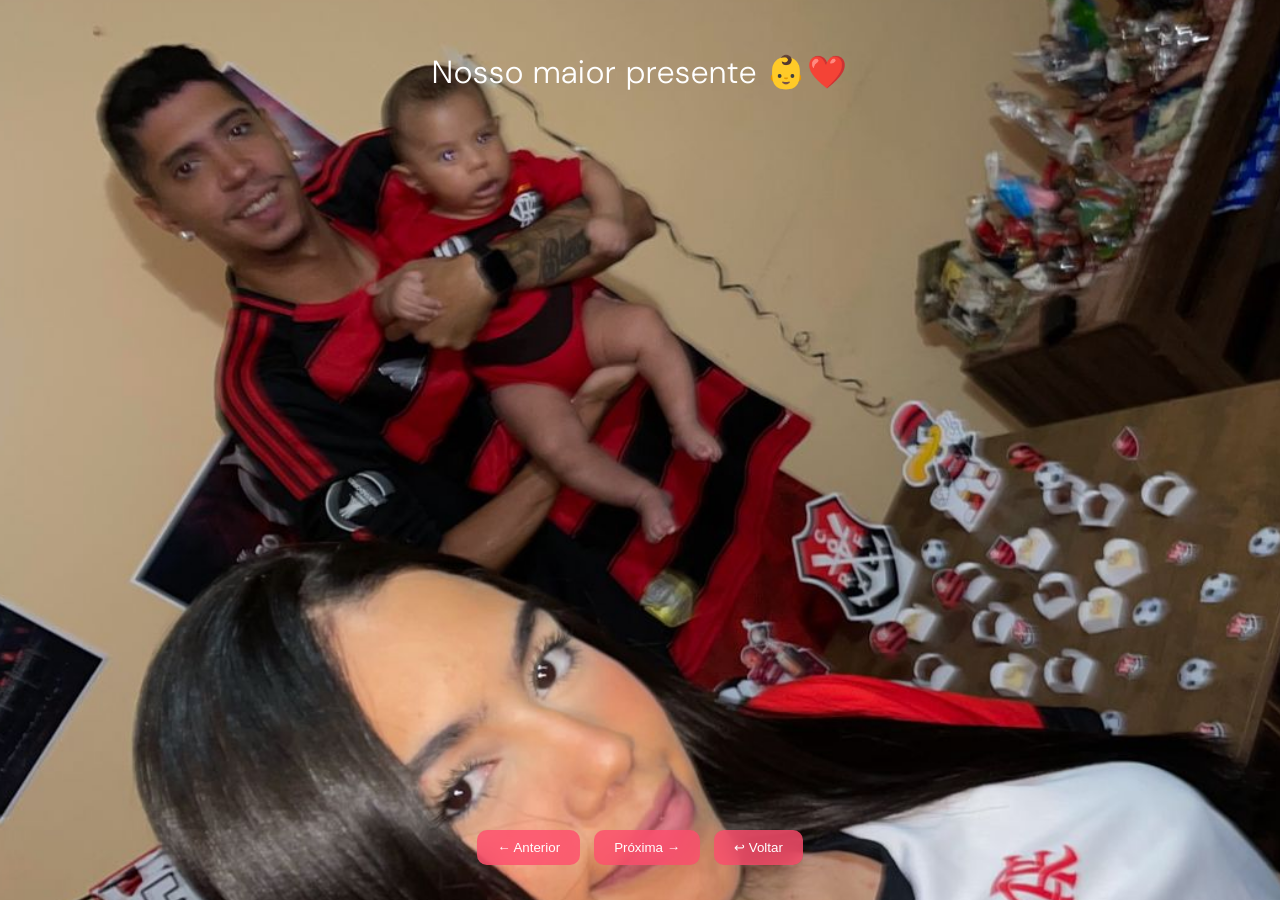
==== presente.html @ b27ec540 "Atualizando Site" ====
<!DOCTYPE html>
<html lang="pt-br">
<head>
<meta charset="UTF-8">
<meta name="viewport" content="width=device-width, initial-scale=1.0">
<title>Nosso Presente ❤️</title>

<link rel="stylesheet" href="presente.css">
<link href="https://fonts.googleapis.com/css2?family=DM+Sans:wght@300;400;500&display=swap" rel="stylesheet">
</head>

<body>

<h1>Nosso maior presente 👶❤️</h1>

<div class="galeria">
  <img src="imagens/familia1.jpeg" class="ativa">
  <img src="imagens/familia2.jpeg">
  <img src="imagens/gatao.jpeg">
</div>

<div class="botoes">
  <button onclick="anterior()">← Anterior</button>
  <button onclick="proximo()">Próxima →</button>
  <button onclick="voltar()">↩ Voltar</button>
</div>

<script src="presente.js"></script>
</body>
</html>
---- presente.css ----
body {
  margin: 0;
  font-family: 'DM Sans', sans-serif;
  background: #000;
  color: white;
  display: flex;
  flex-direction: column;
  align-items: center;
  justify-content: center;
  height: 100vh;
  overflow: hidden;
}

h1 {
  position: absolute;
  top: 30px;
  text-align: center;
  font-weight: 300;
  letter-spacing: 1px;
  z-index: 2;
}

/* GALERIA */
.galeria {
  position: relative;
  width: 100%;
  height: 100vh;
  overflow: hidden;
}

/* IMAGENS */
.galeria img {
  position: absolute;
  width: 110%;
  height: 110%;
  object-fit: cover;
  opacity: 0;
  filter: blur(10px) brightness(0.6);
  transform: scale(1.1) translateY(20px);
  transition: 
    opacity 1.5s ease,
    transform 4s ease,
    filter 1.5s ease;
}

/* IMAGEM ATIVA (EFEITO GTA) */
.galeria img.ativa {
  opacity: 1;
  filter: blur(0px) brightness(1);
  transform: scale(1.05) translateY(0);
}

/* BOTÕES */
.botoes {
  position: absolute;
  bottom: 30px;
  z-index: 2;
}

button {
  background: rgba(255, 77, 109, 0.8);
  backdrop-filter: blur(10px);
  color: white;
  border: none;
  padding: 10px 20px;
  margin: 5px;
  border-radius: 10px;
  cursor: pointer;
}

button:hover {
  background: rgba(255, 31, 75, 0.9);
}
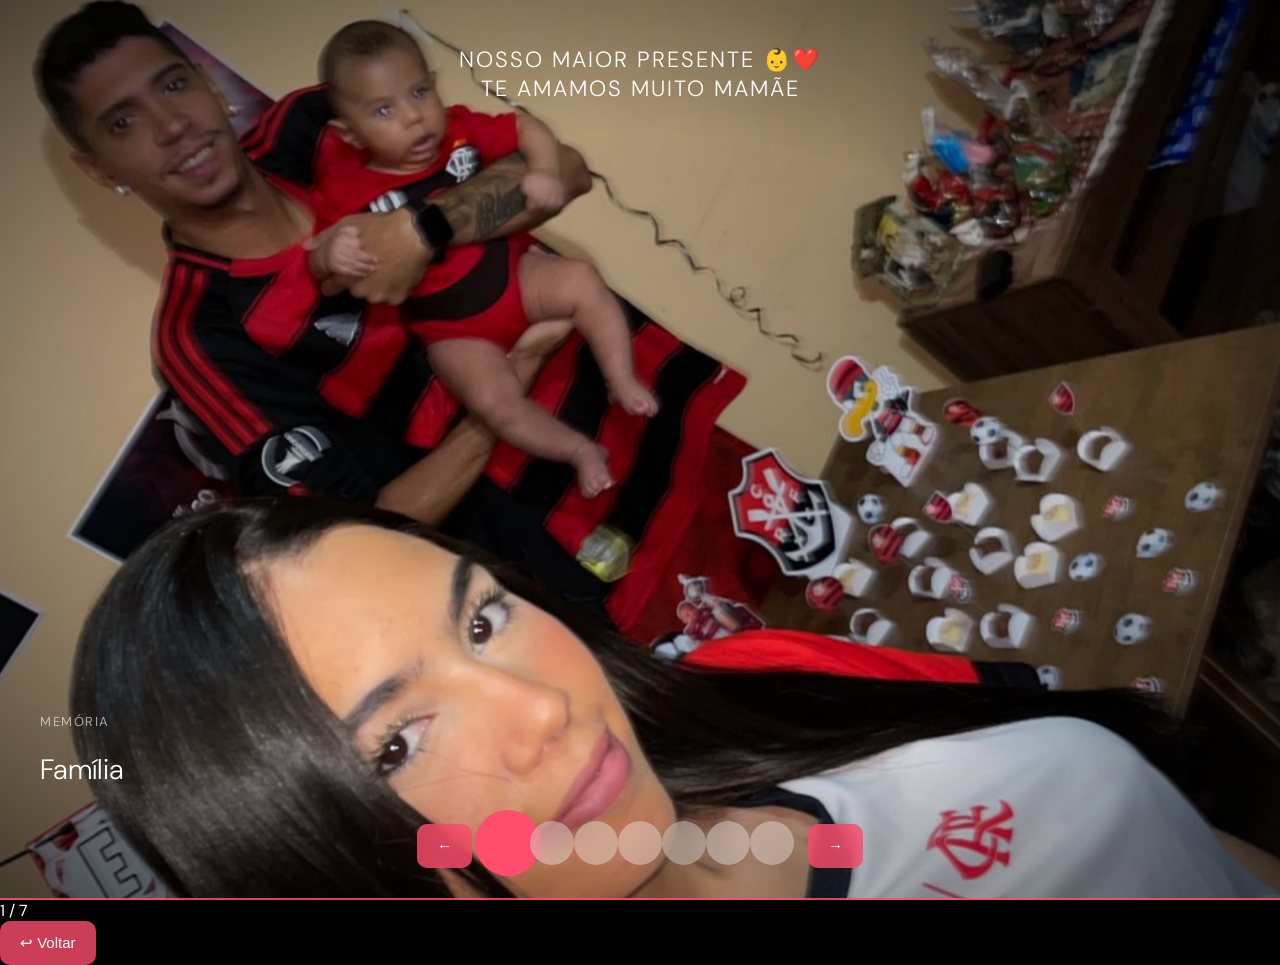
==== commit 809312c6: "Atualizando nova page, e js" ====
--- a/presente.html
+++ b/presente.html
@@ -1,30 +1,47 @@
 <!DOCTYPE html>
 <html lang="pt-br">
 <head>
-<meta charset="UTF-8">
-<meta name="viewport" content="width=device-width, initial-scale=1.0">
-<title>Nosso Presente ❤️</title>
-
-<link rel="stylesheet" href="presente.css">
-<link href="https://fonts.googleapis.com/css2?family=DM+Sans:wght@300;400;500&display=swap" rel="stylesheet">
+  <meta charset="UTF-8">
+  <meta name="viewport" content="width=device-width, initial-scale=1.0, viewport-fit=cover">
+  <title>Nosso Presente ❤️</title>
+  <link rel="stylesheet" href="presente.css">
+  <link href="https://fonts.googleapis.com/css2?family=DM+Sans:ital,wght@0,300;0,400;0,500&display=swap" rel="stylesheet">
 </head>
 
 <body>
 
-<h1>Nosso maior presente 👶❤️</h1>
+  <div class="galeria" id="galeria">
+    <img src="imagens/familia1.jpeg" alt="Família " class="ativa">
+    <img src="imagens/familia2.jpeg" alt="Família ">
+    <img src="imagens/gatao.jpeg"    alt="Gatão">
+    <img src="imagens/familia3.jpg" alt="Familia">
+    <img src="imagens/pascoa1.jpg" alt="Familia">
+    <img src="imagens/pascoa2.jpg" alt="Familia">
+    <img src="imagens/pascoa3.jpg" alt="Familia">
+  </div>
 
-<div class="galeria">
-  <img src="imagens/familia1.jpeg" class="ativa">
-  <img src="imagens/familia2.jpeg">
-  <img src="imagens/gatao.jpeg">
-</div>
+  <div class="vinheta"></div>
 
-<div class="botoes">
-  <button onclick="anterior()">← Anterior</button>
-  <button onclick="proximo()">Próxima →</button>
-  <button onclick="voltar()">↩ Voltar</button>
-</div>
+  <header class="topo">
+    <h1>Nosso maior presente 👶❤️<br>Te AMAMOS MUITO MAMÃE</h1>
+    <span class="badge" id="contador">1 / 3</span>
+  </header>
 
-<script src="presente.js"></script>
+  <div class="legenda">
+    <span>Memória</span>
+    <h2 id="desc">Família</h2>
+  </div>
+
+  <nav class="botoes" aria-label="Controles da galeria">
+    <button onclick="anterior()" aria-label="Imagem anterior">&#8592;</button>
+    <div class="dots" id="dots"></div>
+    <button onclick="proximo()"  aria-label="Próxima imagem">&#8594;</button>
+  </nav>
+
+  <button class="btn-voltar" onclick="voltar()" aria-label="Voltar">&#8617; Voltar</button>
+
+  <div class="progress" id="progress"></div>
+
+  <script src="presente.js"></script>
 </body>
 </html>
--- a/presente.css
+++ b/presente.css
@@ -1,73 +1,166 @@
+/* ── RESET ── */
+*, *::before, *::after {
+  box-sizing: border-box;
+}
+
 body {
   margin: 0;
   font-family: 'DM Sans', sans-serif;
   background: #000;
   color: white;
-  display: flex;
-  flex-direction: column;
-  align-items: center;
-  justify-content: center;
-  height: 100vh;
+  height: 100dvh; /* dvh em vez de vh — respeita barra do celular */
   overflow: hidden;
 }
 
+/* ── TÍTULO ── */
 h1 {
   position: absolute;
-  top: 30px;
+  top: clamp(16px, 4vw, 30px); /* escala com a tela */
+  left: 50%;
+  transform: translateX(-50%);
   text-align: center;
   font-weight: 300;
-  letter-spacing: 1px;
+  font-size: clamp(14px, 3vw, 22px);
+  letter-spacing: 2px;
+  text-transform: uppercase;
   z-index: 2;
+  white-space: nowrap;
 }
 
-/* GALERIA */
+/* ── GALERIA ── */
 .galeria {
   position: relative;
   width: 100%;
-  height: 100vh;
+  height: 100dvh;
   overflow: hidden;
 }
 
-/* IMAGENS */
+/* Vinheta cinematográfica nas bordas */
+.galeria::after {
+  content: '';
+  position: absolute;
+  inset: 0;
+  background: radial-gradient(ellipse at center, transparent 50%, rgba(0,0,0,.6) 100%);
+  pointer-events: none;
+  z-index: 1;
+}
+
+/* ── IMAGENS ── */
 .galeria img {
   position: absolute;
+  inset: -5%;
   width: 110%;
   height: 110%;
-  object-fit: cover;
+  object-fit: cover;       /* ← preenche o espaço sem distorcer */
+  object-position: center; /* ← centraliza o foco da imagem */
   opacity: 0;
   filter: blur(10px) brightness(0.6);
   transform: scale(1.1) translateY(20px);
-  transition: 
+  transition:
     opacity 1.5s ease,
     transform 4s ease,
     filter 1.5s ease;
+  will-change: opacity, transform, filter;
 }
 
-/* IMAGEM ATIVA (EFEITO GTA) */
+/* IMAGEM ATIVA — efeito GTA */
 .galeria img.ativa {
   opacity: 1;
   filter: blur(0px) brightness(1);
   transform: scale(1.05) translateY(0);
 }
 
-/* BOTÕES */
+/* ── BARRA DE PROGRESSO ── */
+.progress {
+  position: absolute;
+  bottom: 0;
+  left: 0;
+  height: 2px;
+  background: rgba(255, 77, 109, .85);
+  z-index: 3;
+}
+
+/* ── BOTÕES ── */
 .botoes {
   position: absolute;
-  bottom: 30px;
+  bottom: clamp(16px, 4vw, 30px);
+  left: 50%;
+  transform: translateX(-50%);
   z-index: 2;
+  display: flex;
+  align-items: center;
+  gap: clamp(6px, 2vw, 14px);
 }
 
 button {
   background: rgba(255, 77, 109, 0.8);
   backdrop-filter: blur(10px);
+  -webkit-backdrop-filter: blur(10px); /* Safari */
   color: white;
   border: none;
-  padding: 10px 20px;
-  margin: 5px;
+  padding: clamp(8px, 2vw, 10px) clamp(14px, 3vw, 20px);
+  font-size: clamp(13px, 2vw, 15px);
   border-radius: 10px;
   cursor: pointer;
+  transition: background .2s, transform .15s;
+  /* toque mais fácil no mobile */
+  min-width: 44px;
+  min-height: 44px;
 }
 
 button:hover {
   background: rgba(255, 31, 75, 0.9);
+  transform: scale(1.04);
+}
+
+button:active {
+  transform: scale(0.97);
+}
+
+/* ── DOTS / INDICADORES ── */
+.dot {
+  width: 6px;
+  height: 6px;
+  border-radius: 50%;
+  background: rgba(255, 255, 255, .35);
+  border: none;
+  padding: 0;
+  cursor: pointer;
+  transition: background .3s, transform .3s;
+}
+
+.dot.ativo {
+  background: #ff4d6d;
+  transform: scale(1.5);
+}
+
+/* ── LEGENDA (opcional) ── */
+.legenda {
+  position: absolute;
+  bottom: clamp(60px, 12vw, 90px);
+  left: clamp(16px, 5vw, 40px);
+  z-index: 2;
+  max-width: min(55%, 320px);
+}
+
+.legenda span {
+  font-size: clamp(10px, 1.8vw, 13px);
+  letter-spacing: 1.5px;
+  text-transform: uppercase;
+  color: rgba(255,255,255,.6);
+  display: block;
+  margin-bottom: 4px;
+}
+
+.legenda h2 {
+  font-size: clamp(18px, 4vw, 28px);
+  font-weight: 300;
+  line-height: 1.2;
+}
+
+/* ── RESPONSIVIDADE: landscape mobile ── */
+@media (max-height: 500px) and (orientation: landscape) {
+  h1 { font-size: 12px; top: 10px; }
+  .botoes { bottom: 10px; }
+  .legenda { display: none; }
 }
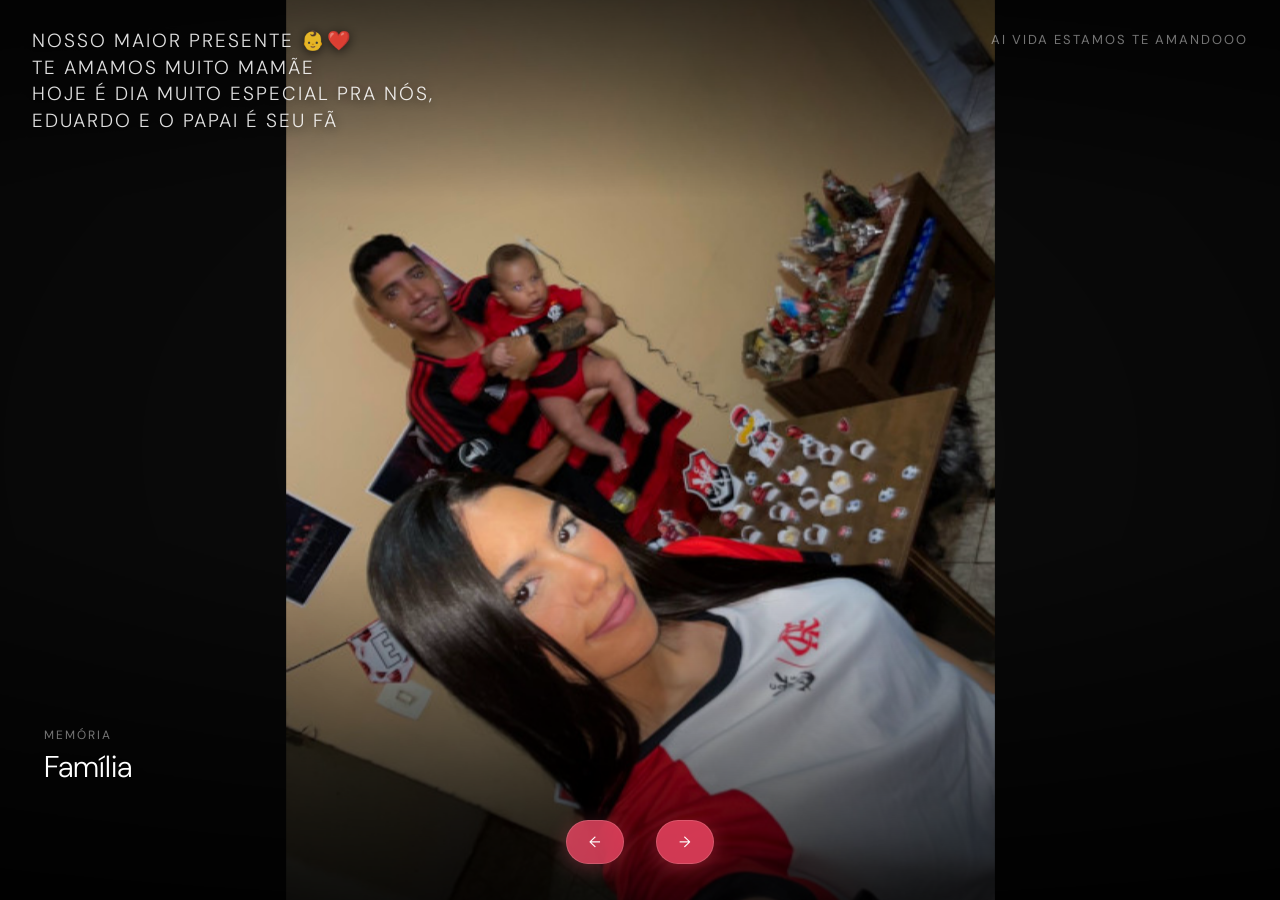
==== commit 449f5f0b: "Atualizando o presente" ====
--- a/presente.html
+++ b/presente.html
@@ -23,8 +23,10 @@
   <div class="vinheta"></div>
 
   <header class="topo">
-    <h1>Nosso maior presente 👶❤️<br>Te AMAMOS MUITO MAMÃE</h1>
-    <span class="badge" id="contador">1 / 3</span>
+    <h1>Nosso maior presente 👶❤️<br>Te AMAMOS MUITO MAMÃE
+        <p>Hoje é dia muito especial pra nós, <br>EDUARDO E O PAPAI É SEU FÃ</p>
+    </h1>
+    <span class="badge" id="contador">AI VIDA ESTAMOS TE AMANDOOO</span>
   </header>
 
   <div class="legenda">
--- a/presente.css
+++ b/presente.css
@@ -1,30 +1,16 @@
 /* ── RESET ── */
 *, *::before, *::after {
   box-sizing: border-box;
+  margin: 0;
+  padding: 0;
 }
 
 body {
-  margin: 0;
   font-family: 'DM Sans', sans-serif;
   background: #000;
   color: white;
-  height: 100dvh; /* dvh em vez de vh — respeita barra do celular */
+  height: 100dvh;
   overflow: hidden;
-}
-
-/* ── TÍTULO ── */
-h1 {
-  position: absolute;
-  top: clamp(16px, 4vw, 30px); /* escala com a tela */
-  left: 50%;
-  transform: translateX(-50%);
-  text-align: center;
-  font-weight: 300;
-  font-size: clamp(14px, 3vw, 22px);
-  letter-spacing: 2px;
-  text-transform: uppercase;
-  z-index: 2;
-  white-space: nowrap;
 }
 
 /* ── GALERIA ── */
@@ -33,41 +19,175 @@
   width: 100%;
   height: 100dvh;
   overflow: hidden;
-}
-
-/* Vinheta cinematográfica nas bordas */
+  background: #0a0a0a;
+}
+
+/* Vinheta cinematográfica */
 .galeria::after {
   content: '';
   position: absolute;
   inset: 0;
-  background: radial-gradient(ellipse at center, transparent 50%, rgba(0,0,0,.6) 100%);
+  background:
+    linear-gradient(to bottom,
+      rgba(0,0,0,0.5) 0%,
+      transparent 22%,
+      transparent 60%,
+      rgba(0,0,0,0.75) 100%),
+    radial-gradient(ellipse at center, transparent 40%, rgba(0,0,0,0.4) 100%);
   pointer-events: none;
+  z-index: 2;
+}
+
+/* ── IMAGENS BASE ── */
+.galeria img {
+  position: absolute;
+  inset: 0;
+  width: 100%;
+  height: 100%;
+  object-fit: contain;
+  object-position: center;
+  opacity: 0;
   z-index: 1;
-}
-
-/* ── IMAGENS ── */
-.galeria img {
-  position: absolute;
-  inset: -5%;
-  width: 110%;
-  height: 110%;
-  object-fit: cover;       /* ← preenche o espaço sem distorcer */
-  object-position: center; /* ← centraliza o foco da imagem */
-  opacity: 0;
-  filter: blur(10px) brightness(0.6);
-  transform: scale(1.1) translateY(20px);
-  transition:
-    opacity 1.5s ease,
-    transform 4s ease,
-    filter 1.5s ease;
   will-change: opacity, transform, filter;
 }
 
-/* IMAGEM ATIVA — efeito GTA */
+/* ── ESTADO ATIVA ── */
 .galeria img.ativa {
   opacity: 1;
-  filter: blur(0px) brightness(1);
-  transform: scale(1.05) translateY(0);
+  transform: scale(1);
+  filter: brightness(1) saturate(1.08);
+  z-index: 2;
+}
+
+/* ══════════════════════════════════════ */
+/* ANIMAÇÕES DE ENTRADA                  */
+/* ══════════════════════════════════════ */
+
+/* SLIDE DA ESQUERDA */
+.galeria img.entrando.slide-left {
+  opacity: 0;
+  transform: translateX(100%) scale(0.95);
+  filter: brightness(0.6);
+  transition:
+    opacity 0.85s cubic-bezier(0.4, 0, 0.2, 1),
+    transform 0.85s cubic-bezier(0.4, 0, 0.2, 1),
+    filter 0.85s ease;
+}
+.galeria img.entrando.slide-left.ativa {
+  opacity: 1;
+  transform: translateX(0) scale(1);
+  filter: brightness(1) saturate(1.08);
+}
+.galeria img.entrando.slide-left.reverse {
+  transform: translateX(-100%) scale(0.95);
+}
+
+/* SLIDE DA DIREITA */
+.galeria img.entrando.slide-right {
+  opacity: 0;
+  transform: translateX(-100%) scale(0.95);
+  filter: brightness(0.6);
+  transition:
+    opacity 0.85s cubic-bezier(0.4, 0, 0.2, 1),
+    transform 0.85s cubic-bezier(0.4, 0, 0.2, 1),
+    filter 0.85s ease;
+}
+.galeria img.entrando.slide-right.ativa {
+  opacity: 1;
+  transform: translateX(0) scale(1);
+  filter: brightness(1) saturate(1.08);
+}
+.galeria img.entrando.slide-right.reverse {
+  transform: translateX(100%) scale(0.95);
+}
+
+/* ZOOM IN */
+.galeria img.entrando.zoom-in {
+  opacity: 0;
+  transform: scale(1.18);
+  filter: brightness(0.4) blur(8px);
+  transition:
+    opacity 0.9s cubic-bezier(0.4, 0, 0.2, 1),
+    transform 0.9s cubic-bezier(0.4, 0, 0.2, 1),
+    filter 0.9s ease;
+}
+.galeria img.entrando.zoom-in.ativa {
+  opacity: 1;
+  transform: scale(1);
+  filter: brightness(1) blur(0px) saturate(1.08);
+}
+
+/* ZOOM OUT */
+.galeria img.entrando.zoom-out {
+  opacity: 0;
+  transform: scale(0.78);
+  filter: brightness(0.4) blur(6px);
+  transition:
+    opacity 0.9s cubic-bezier(0.4, 0, 0.2, 1),
+    transform 0.9s cubic-bezier(0.34, 1.56, 0.64, 1),
+    filter 0.9s ease;
+}
+.galeria img.entrando.zoom-out.ativa {
+  opacity: 1;
+  transform: scale(1);
+  filter: brightness(1) blur(0px) saturate(1.08);
+}
+
+/* SLIDE DE BAIXO */
+.galeria img.entrando.slide-up {
+  opacity: 0;
+  transform: translateY(60px) scale(0.96);
+  filter: brightness(0.5);
+  transition:
+    opacity 0.85s cubic-bezier(0.4, 0, 0.2, 1),
+    transform 0.85s cubic-bezier(0.4, 0, 0.2, 1),
+    filter 0.85s ease;
+}
+.galeria img.entrando.slide-up.ativa {
+  opacity: 1;
+  transform: translateY(0) scale(1);
+  filter: brightness(1) saturate(1.08);
+}
+
+/* FADE SIMPLES */
+.galeria img.entrando.fade {
+  opacity: 0;
+  transform: scale(1.03);
+  filter: brightness(0.5) blur(4px);
+  transition:
+    opacity 1s ease,
+    transform 1.2s ease,
+    filter 1s ease;
+}
+.galeria img.entrando.fade.ativa {
+  opacity: 1;
+  transform: scale(1);
+  filter: brightness(1) blur(0px) saturate(1.08);
+}
+
+/* ── SAÍDA ── */
+.galeria img.saindo {
+  opacity: 0;
+  transform: scale(0.94) translateX(-40px);
+  filter: brightness(0.4);
+  transition:
+    opacity 0.6s ease,
+    transform 0.6s ease,
+    filter 0.6s ease;
+  z-index: 1;
+}
+.galeria img.saindo.reverse {
+  transform: scale(0.94) translateX(40px);
+}
+
+/* ── KEN BURNS suave na imagem ativa ── */
+@keyframes kenburns {
+  0%   { transform: scale(1); }
+  100% { transform: scale(1.05); }
+}
+
+.galeria img.ativa {
+  animation: kenburns 6s ease-in-out forwards;
 }
 
 /* ── BARRA DE PROGRESSO ── */
@@ -76,91 +196,144 @@
   bottom: 0;
   left: 0;
   height: 2px;
-  background: rgba(255, 77, 109, .85);
-  z-index: 3;
+  background: linear-gradient(90deg, #ff4d6d, #ff8fa3);
+  z-index: 10;
+  box-shadow: 0 0 8px rgba(255, 77, 109, 0.6);
+}
+
+/* ── TOPO ── */
+.topo {
+  position: absolute;
+  top: 0;
+  left: 0;
+  right: 0;
+  padding: clamp(14px, 3.5vw, 28px) clamp(16px, 4vw, 32px);
+  z-index: 10;
+  display: flex;
+  align-items: flex-start;
+  justify-content: space-between;
+}
+
+h1 {
+  font-weight: 300;
+  font-size: clamp(12px, 2.6vw, 19px);
+  letter-spacing: 2px;
+  text-transform: uppercase;
+  color: rgba(255, 255, 255, 0.88);
+  text-shadow: 0 2px 12px rgba(0,0,0,0.7);
+  line-height: 1.4;
+}
+
+.badge {
+  font-size: clamp(10px, 1.8vw, 13px);
+  letter-spacing: 2px;
+  color: rgba(255, 255, 255, 0.45);
+  white-space: nowrap;
+  padding-top: 3px;
+}
+
+/* ── LEGENDA ── */
+.legenda {
+  position: absolute;
+  bottom: clamp(85px, 16vw, 115px);
+  left: clamp(20px, 5vw, 44px);
+  z-index: 10;
+  max-width: min(60%, 340px);
+}
+
+.legenda span {
+  font-size: clamp(9px, 1.6vw, 12px);
+  letter-spacing: 2px;
+  text-transform: uppercase;
+  color: rgba(255, 255, 255, 0.45);
+  display: block;
+  margin-bottom: 6px;
+}
+
+.legenda h2 {
+  font-size: clamp(20px, 4.5vw, 30px);
+  font-weight: 300;
+  line-height: 1.2;
+  text-shadow: 0 2px 20px rgba(0,0,0,0.6);
 }
 
 /* ── BOTÕES ── */
 .botoes {
   position: absolute;
-  bottom: clamp(16px, 4vw, 30px);
+  bottom: clamp(20px, 5vw, 36px);
   left: 50%;
   transform: translateX(-50%);
-  z-index: 2;
+  z-index: 10;
   display: flex;
   align-items: center;
-  gap: clamp(6px, 2vw, 14px);
+  gap: clamp(8px, 2.5vw, 16px);
 }
 
 button {
-  background: rgba(255, 77, 109, 0.8);
-  backdrop-filter: blur(10px);
-  -webkit-backdrop-filter: blur(10px); /* Safari */
+  background: rgba(255, 77, 109, 0.75);
+  backdrop-filter: blur(16px);
+  -webkit-backdrop-filter: blur(16px);
   color: white;
-  border: none;
-  padding: clamp(8px, 2vw, 10px) clamp(14px, 3vw, 20px);
+  border: 1px solid rgba(255, 255, 255, 0.15);
+  padding: clamp(8px, 2vw, 11px) clamp(16px, 3.5vw, 22px);
   font-size: clamp(13px, 2vw, 15px);
-  border-radius: 10px;
+  font-family: 'DM Sans', sans-serif;
+  border-radius: 100px;
   cursor: pointer;
-  transition: background .2s, transform .15s;
-  /* toque mais fácil no mobile */
+  transition: background 0.2s, transform 0.18s, box-shadow 0.2s;
   min-width: 44px;
   min-height: 44px;
+  box-shadow: 0 4px 20px rgba(255, 77, 109, 0.3);
 }
 
 button:hover {
   background: rgba(255, 31, 75, 0.9);
-  transform: scale(1.04);
-}
-
-button:active {
-  transform: scale(0.97);
-}
-
-/* ── DOTS / INDICADORES ── */
+  transform: scale(1.06);
+  box-shadow: 0 6px 24px rgba(255, 77, 109, 0.5);
+}
+
+button:active { transform: scale(0.95); }
+
+/* ── DOTS ── */
 .dot {
-  width: 6px;
-  height: 6px;
+  width: 7px;
+  height: 7px;
   border-radius: 50%;
-  background: rgba(255, 255, 255, .35);
+  background: rgba(255, 255, 255, 0.3);
   border: none;
   padding: 0;
   cursor: pointer;
-  transition: background .3s, transform .3s;
+  transition: background 0.3s, transform 0.3s, box-shadow 0.3s;
+  min-width: unset;
+  min-height: unset;
+  box-shadow: none;
 }
 
 .dot.ativo {
   background: #ff4d6d;
   transform: scale(1.5);
-}
-
-/* ── LEGENDA (opcional) ── */
-.legenda {
-  position: absolute;
-  bottom: clamp(60px, 12vw, 90px);
-  left: clamp(16px, 5vw, 40px);
-  z-index: 2;
-  max-width: min(55%, 320px);
-}
-
-.legenda span {
-  font-size: clamp(10px, 1.8vw, 13px);
-  letter-spacing: 1.5px;
-  text-transform: uppercase;
-  color: rgba(255,255,255,.6);
-  display: block;
-  margin-bottom: 4px;
-}
-
-.legenda h2 {
-  font-size: clamp(18px, 4vw, 28px);
-  font-weight: 300;
-  line-height: 1.2;
-}
-
-/* ── RESPONSIVIDADE: landscape mobile ── */
+  box-shadow: 0 0 8px rgba(255, 77, 109, 0.7);
+}
+
+/* ── BOTÃO VOLTAR ── */
+.btn-voltar {
+  position: absolute;
+  top: clamp(14px, 3.5vw, 28px);
+  left: clamp(16px, 4vw, 32px);
+  background: rgba(0,0,0,0.35) !important;
+  border: 1px solid rgba(255,255,255,0.15) !important;
+  font-size: clamp(11px, 1.8vw, 13px) !important;
+  padding: 6px 14px !important;
+  min-height: unset !important;
+  box-shadow: none !important;
+  z-index: 20;
+  display: none; /* esconde pois o topo já tem o h1; mostre se quiser */
+}
+
+/* ── LANDSCAPE MOBILE ── */
 @media (max-height: 500px) and (orientation: landscape) {
-  h1 { font-size: 12px; top: 10px; }
-  .botoes { bottom: 10px; }
+  h1 { font-size: 11px; }
+  .botoes { bottom: 8px; }
   .legenda { display: none; }
+  .badge { font-size: 10px; }
 }
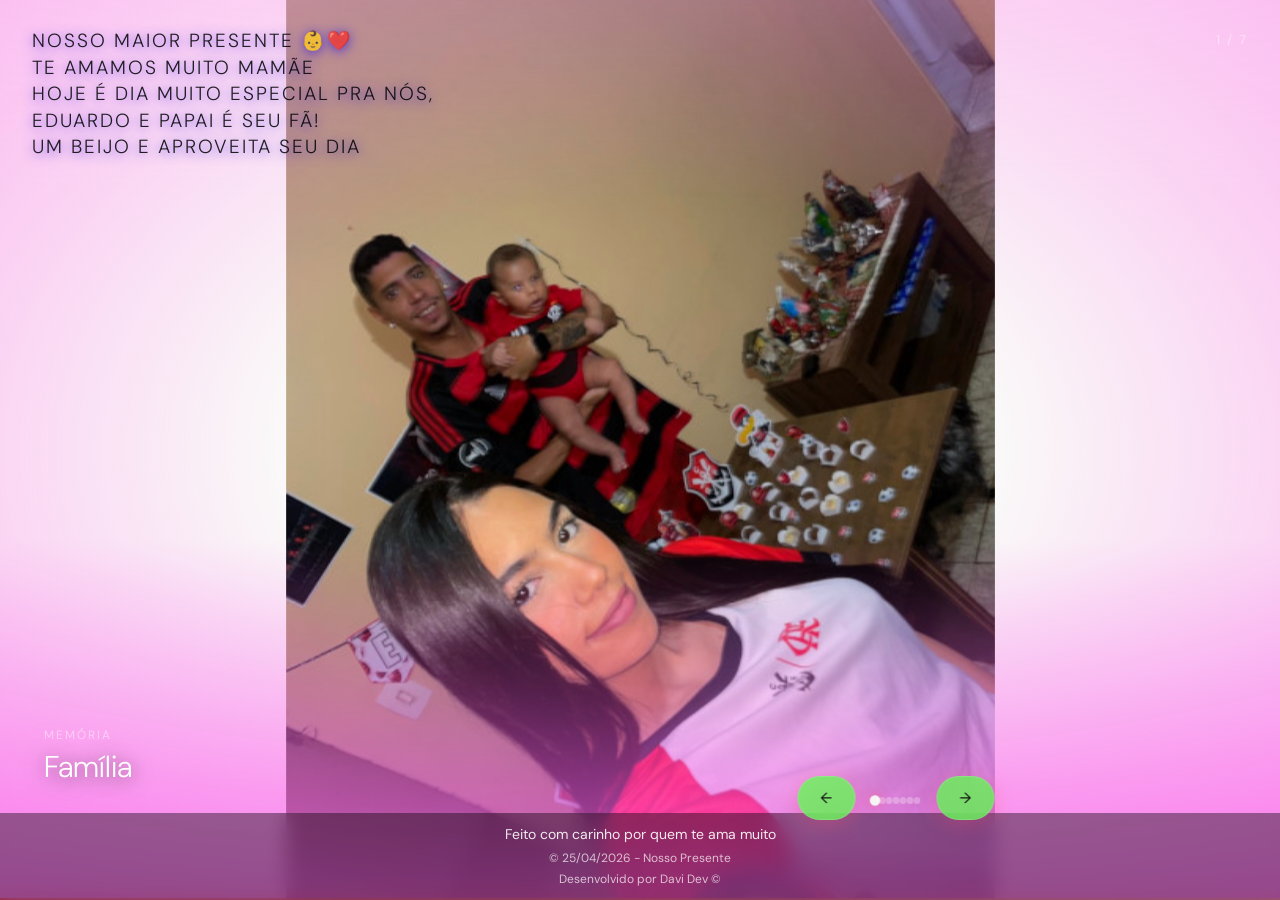
==== commit e5a4a317: "Adcionando footer, e corrigindo tamanho de imagens" ====
--- a/presente.html
+++ b/presente.html
@@ -24,7 +24,8 @@
 
   <header class="topo">
     <h1>Nosso maior presente 👶❤️<br>Te AMAMOS MUITO MAMÃE
-        <p>Hoje é dia muito especial pra nós, <br>EDUARDO E O PAPAI É SEU FÃ</p>
+        <p>Hoje é dia muito especial pra nós, <br>EDUARDO E PAPAI É SEU FÃ!</p>
+        <p>Um beijo e aproveita seu dia</p>
     </h1>
     <span class="badge" id="contador">AI VIDA ESTAMOS TE AMANDOOO</span>
   </header>
@@ -45,5 +46,13 @@
   <div class="progress" id="progress"></div>
 
   <script src="presente.js"></script>
+
+  <footer class="footer">
+    <div class="footer-content">
+      <p>Feito com carinho por quem te ama muito</p>
+      <span>© 25/04/2026 - Nosso Presente <br>Desenvolvido por Davi Dev &copy;</span>
+    </div>
+  </footer>
+
 </body>
 </html>
--- a/presente.css
+++ b/presente.css
@@ -7,7 +7,7 @@
 
 body {
   font-family: 'DM Sans', sans-serif;
-  background: #000;
+  background: #fa61ebbf;
   color: white;
   height: 100dvh;
   overflow: hidden;
@@ -19,7 +19,7 @@
   width: 100%;
   height: 100dvh;
   overflow: hidden;
-  background: #0a0a0a;
+  background: #faf8f8;
 }
 
 /* Vinheta cinematográfica */
@@ -29,11 +29,11 @@
   inset: 0;
   background:
     linear-gradient(to bottom,
-      rgba(0,0,0,0.5) 0%,
+      rgba(251, 249, 251, 0.13) 0%,
       transparent 22%,
       transparent 60%,
-      rgba(0,0,0,0.75) 100%),
-    radial-gradient(ellipse at center, transparent 40%, rgba(0,0,0,0.4) 100%);
+      #fa61ebbf 100%),
+    radial-gradient(ellipse at center, transparent 40%, rgba(254, 88, 229, 0.4) 100%);
   pointer-events: none;
   z-index: 2;
 }
@@ -219,8 +219,8 @@
   font-size: clamp(12px, 2.6vw, 19px);
   letter-spacing: 2px;
   text-transform: uppercase;
-  color: rgba(255, 255, 255, 0.88);
-  text-shadow: 0 2px 12px rgba(0,0,0,0.7);
+  color: rgba(6, 6, 6, 0.88);
+  text-shadow: 0 2px 12px rgba(33, 11, 231, 0.7);
   line-height: 1.4;
 }
 
@@ -259,21 +259,21 @@
 
 /* ── BOTÕES ── */
 .botoes {
-  position: absolute;
-  bottom: clamp(20px, 5vw, 36px);
-  left: 50%;
+  position: fixed;
+  bottom: 80px; /* espaço pro footer */
+  left: 70%;
   transform: translateX(-50%);
-  z-index: 10;
+  z-index: 30;
   display: flex;
   align-items: center;
   gap: clamp(8px, 2.5vw, 16px);
 }
 
 button {
-  background: rgba(255, 77, 109, 0.75);
+  background: rgba(95, 255, 77, 0.75);
   backdrop-filter: blur(16px);
   -webkit-backdrop-filter: blur(16px);
-  color: white;
+  color: rgb(14, 13, 13);
   border: 1px solid rgba(255, 255, 255, 0.15);
   padding: clamp(8px, 2vw, 11px) clamp(16px, 3.5vw, 22px);
   font-size: clamp(13px, 2vw, 15px);
@@ -287,9 +287,9 @@
 }
 
 button:hover {
-  background: rgba(255, 31, 75, 0.9);
+  background: rgba(250, 250, 250, 0.9);
   transform: scale(1.06);
-  box-shadow: 0 6px 24px rgba(255, 77, 109, 0.5);
+  box-shadow: 0 6px 24px rgba(244, 242, 243, 0.5);
 }
 
 button:active { transform: scale(0.95); }
@@ -310,7 +310,7 @@
 }
 
 .dot.ativo {
-  background: #ff4d6d;
+  background: #f6f4f4;
   transform: scale(1.5);
   box-shadow: 0 0 8px rgba(255, 77, 109, 0.7);
 }
@@ -336,4 +336,28 @@
   .botoes { bottom: 8px; }
   .legenda { display: none; }
   .badge { font-size: 10px; }
+}
+
+.footer {
+  position: fixed;
+  bottom: 0;
+  width: 100%;
+  backdrop-filter: blur(10px);
+  background: rgba(0, 0, 0, 0.4);
+  color: #fff;
+  text-align: center;
+  padding: 12px 10px;
+  font-family: 'DM Sans', sans-serif;
+  z-index: 10;
+}
+
+.footer-content p {
+  font-size: 14px;
+  margin-bottom: 3px;
+  opacity: 0.9;
+}
+
+.footer-content span {
+  font-size: 12px;
+  opacity: 0.7;
 }
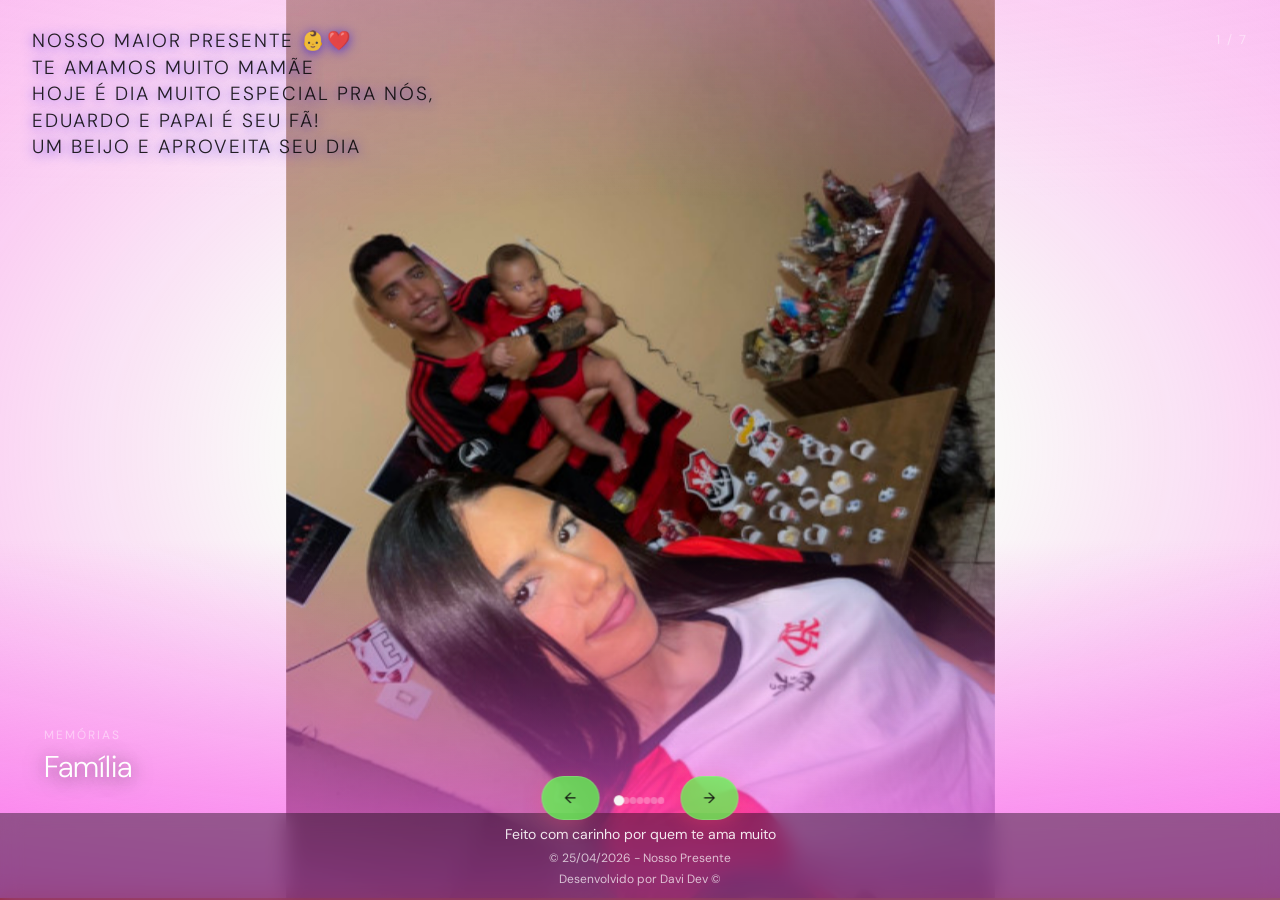
==== commit 46428268: "Testando o pull" ====
--- a/presente.html
+++ b/presente.html
@@ -31,7 +31,7 @@
   </header>
 
   <div class="legenda">
-    <span>Memória</span>
+    <span>Memórias</span>
     <h2 id="desc">Família</h2>
   </div>
 
--- a/presente.css
+++ b/presente.css
@@ -261,7 +261,7 @@
 .botoes {
   position: fixed;
   bottom: 80px; /* espaço pro footer */
-  left: 70%;
+  left: 50%;
   transform: translateX(-50%);
   z-index: 30;
   display: flex;
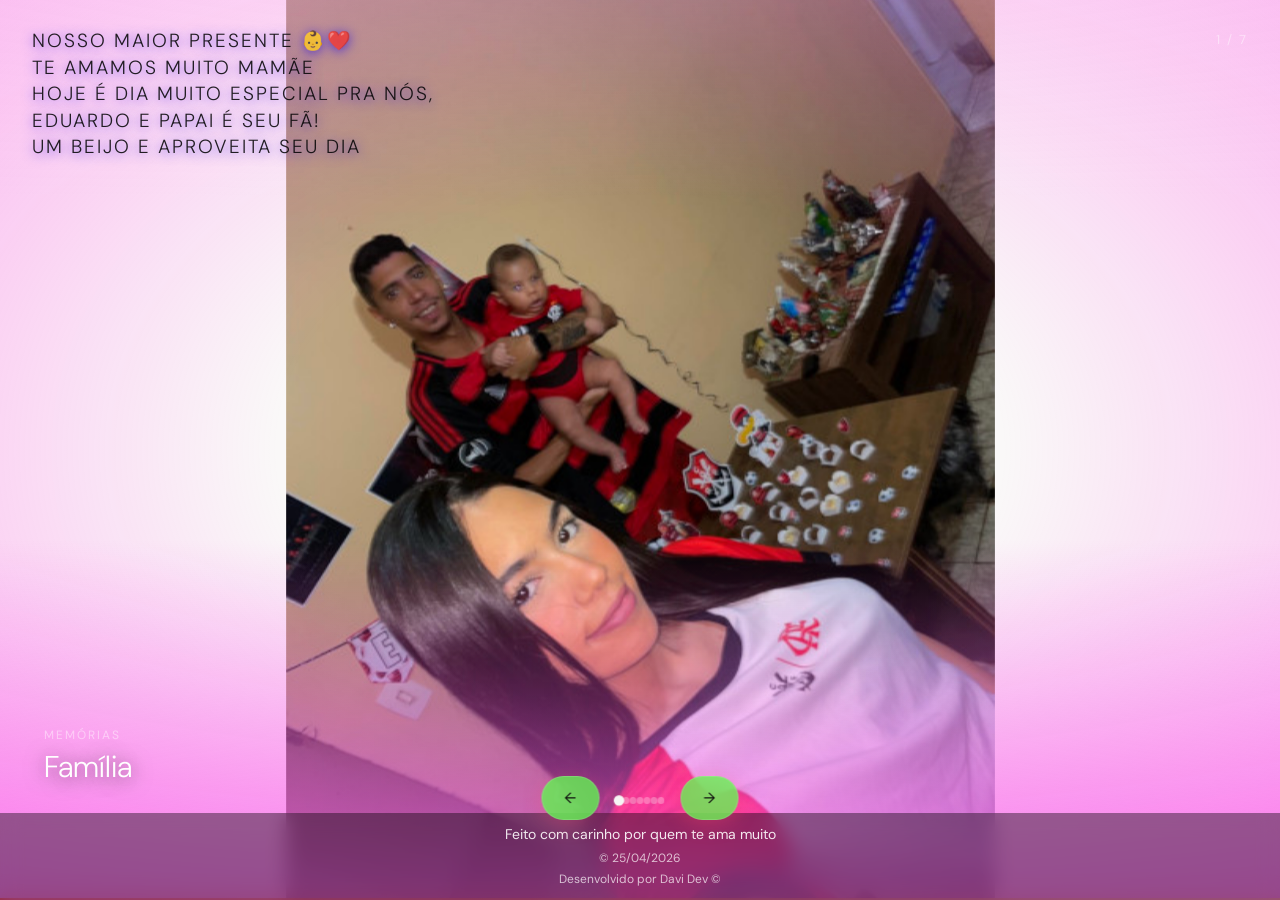
==== commit 12a6e6e6: "Colocando novas imagens no js, e arrumando footer" ====
--- a/presente.html
+++ b/presente.html
@@ -50,7 +50,7 @@
   <footer class="footer">
     <div class="footer-content">
       <p>Feito com carinho por quem te ama muito</p>
-      <span>© 25/04/2026 - Nosso Presente <br>Desenvolvido por Davi Dev &copy;</span>
+      <span>© 25/04/2026 <br>Desenvolvido por Davi Dev &copy;</span>
     </div>
   </footer>
 
